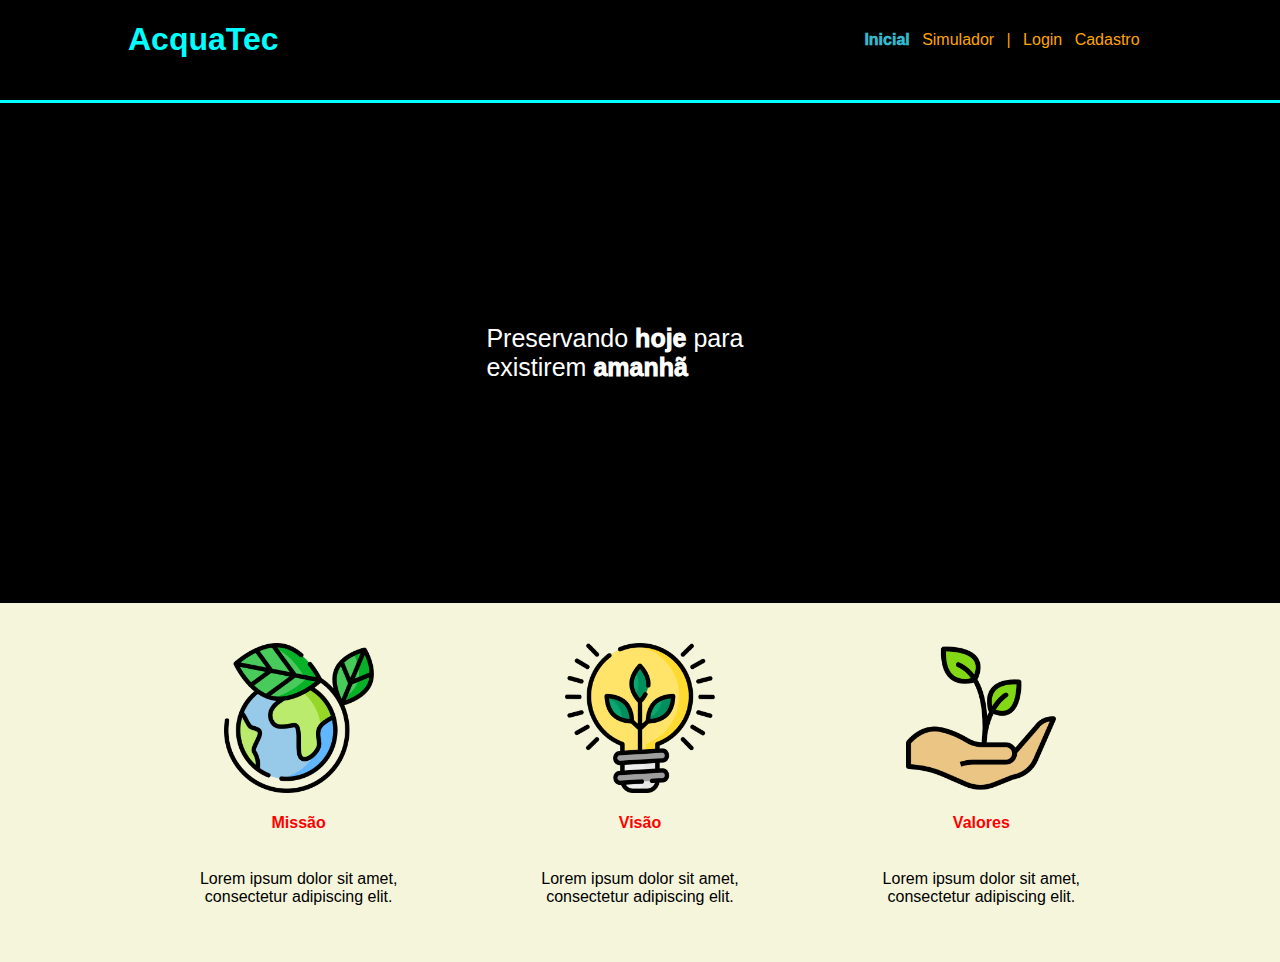
==== Aula/index.html @ 11a5dc4a "Upload aula2css" ====
<!DOCTYPE html>
<html lang="pt-br">

<head>
    <meta charset="UTF-8">
    <meta http-equiv="X-UA-Compatible" content="IE=edge">
    <meta name="viewport" content="width=device-width, initial-scale=1.0">
    <title>Home</title>
    <link rel="stylesheet" href="css/style.css">
    <link rel="stylesheet" href="css/estilo.css">
    <link rel="stylesheet" href="css/formulario-estilo.css">
    <link rel="shortcut icon" href="img/favicon2.ico" type="image/x-icon">
</head>

<body>
    <!-- Começo do Heater -->
    <div class="heater">
        <div class="container">
            <h1 class="logo">AcquaTec</h1>
            <ul class="navBar">
                <li id="aqui">Inicial</a></li>
                <li><a href="https://www.google.com">Simulador</a></li>
                <li>|</li>
                <li><a href="login.html">Login</a></li>
                <li><a href="Cadastro.html">Cadastro</a></li>
            </ul>
        </div>
    </div>
    <!-- Fim do Heater -->
    <!-- Começo banner -->
    <div class="banner">
        <div class="container">
            <p>Preservando <span class="">hoje</span> para existirem <span class="">amanhã</span></p>
        </div>
    </div>
    <!-- Fim do banner -->
    <!-- Começo do Social -->
    <div class="social">
        <div class="container">
            <div class="card">
                <img src="img/planet-earth_color.png" alt="Planeta - Missão">
                <h4>Missão</h4>
                <p>Lorem ipsum dolor sit amet, consectetur adipiscing elit.</p>
            </div>
            <div class="card">
                <img src="img/lightbulb_color.png" alt="Lâmpada - Visão">
                <h4>Visão</h4>
                <p>Lorem ipsum dolor sit amet, consectetur adipiscing elit.</p>
            </div>
            <div class="card">
                <img src="img/growth_color.png" alt="Mão - Valores">
                <h4>Valores</h4>
                <p>Lorem ipsum dolor sit amet, consectetur adipiscing elit.</p>
            </div>
        </div>
    </div>
    <!-- Fim do social -->
</body>

</html>
---- Aula/css/style.css ----
* {
    font-family: arial;
}

body {
    margin: 0;
}

.container {
    display: flex;
    width: 80%;
    margin: auto;
}

/* Css Cabeçalho */
.heater {
    width: 100%;
    height: 100px;
    background-color: black;
    border-bottom: solid aqua 3px;
}

.heater .container {
    justify-content: space-between;
    align-items: center;
}

.logo {
    color: aqua;
}

.navBar {
    width: 300px;
    display: flex;
    color: orange;
    /* #bd9762 */
    list-style: none;
    justify-content: space-evenly;
}

.navBar a {
    text-decoration: none;
    color: orange;
}

#aqui {
    font-weight: 1000;
    color: #32b9cd;
}

/* FIM Css Cabeçalho */

/* Css Banner */

.banner {
    background-size: cover;
    background-image: url(../img/bg-jelly-fish-para_outras_pags.png);
    width: 100%;
    height: 450px;
}

.banner .container {
    justify-content: center;
    align-items: center;
    height: 100%;
}

.banner .container p {
    color: white;
    font-size: 25px;
    width: 200px;

}

.banner .container p span {
    font-weight: 800;
}

    /* FIM Css Banner */
    
    /* Css Social */

.social {
    background-color: #cdcdcd;
}

.card img {
    width: 150px;
    height: 150px;
}

.social .container {
    justify-content: space-around;
}

.card {
    display: flex;
    flex-direction: column;
    align-items: center;
    padding: 40px;
}

.card h4 {
    color: red;
}

.card p {
    text-align: center;
}

    /* FIM Css Social */
---- Aula/css/estilo.css ----
*{
    font-family: Arial;
}

body {
    margin: 0;
    background: black;
}

/* Começo do cabeçalho */

.header {
    border-bottom: 3px solid #32b9cd;
}

.container {
    width: 80%;
    margin: auto;
    display: flex;
}

.header .container {
    justify-content: space-between;
}

.header ul #aqui {
    font-weight: 1000;
    color: #32b9cd;
}
.header ul #aqui2 {
    font-weight: 1000;
    color: #e3b062;
}

ul {
    color: #e3b062;
}

a {
    color: #e3b062;
    text-decoration: none;
}

.titulo {
    color: #32b9cd;
    width: fit-content;
    font-weight: 500;
}

.navBar {
    width: 300px;
    padding: 0;
    list-style: none;
    display: flex;
    justify-content: space-evenly;
    align-items: center;
}

/* Fim do cabeçalho */

/* Começo do Banner */

.banner {
    background-image: url("imgs/bg-jelly-fish-para-home.png");
    height: 500px;
    color: #fff;
    display: flex;
}

.banner .container p span {
    font-weight: 1000;
}

.banner .container {
    font-size: 36px;
    justify-content: center;
}

.banner .container p {
    width: 30%;
}

/* Fim do banner */

/* Começo do Social */
.social {
    background-color: beige;
    display: flex;
}

.box img {
    width: 170px;
}

.social .container .boxes {
    display: flex;
    width: 100%;
    justify-content: space-evenly;
}

.box {
    margin-top: 50px;
    display: flex;
    flex-direction: column;
    align-items: center;
}

.social p {
    text-align: center;
}

/* Final do Social */
---- Aula/css/formulario-estilo.css ----
.caixa_formulario {
    background: white;
    width: 400px;
    height: 300px;
    color: palevioletred;
    display: flex;
    flex-direction: column;
    justify-content: center;
    align-items: center;
    border-radius: 4px;
}

.caixa_formulario h1 {
    font-size: 30px;
}

.cadastro {
    height: 450px;
    margin-top: 25px;
}

.formulario {
    display: flex;
    flex-direction: column;
    width: 200px;
}

.formulario button {
    margin-top: 10px;
    background: #e1374e;
    color: #fff;
    padding: 10px 15px;
    border: none;
    border-radius: 10px;
    font-size: 20px;
    width: 120px;
    align-self: center;
    cursor: pointer;
}

.formulario input {
    padding: 10px 15px;
    text-align: center;
    border: 2px solid rgb(82, 143, 196);
    border-radius: 10px;
}

.formulario span {
    font-size: 20px;
}
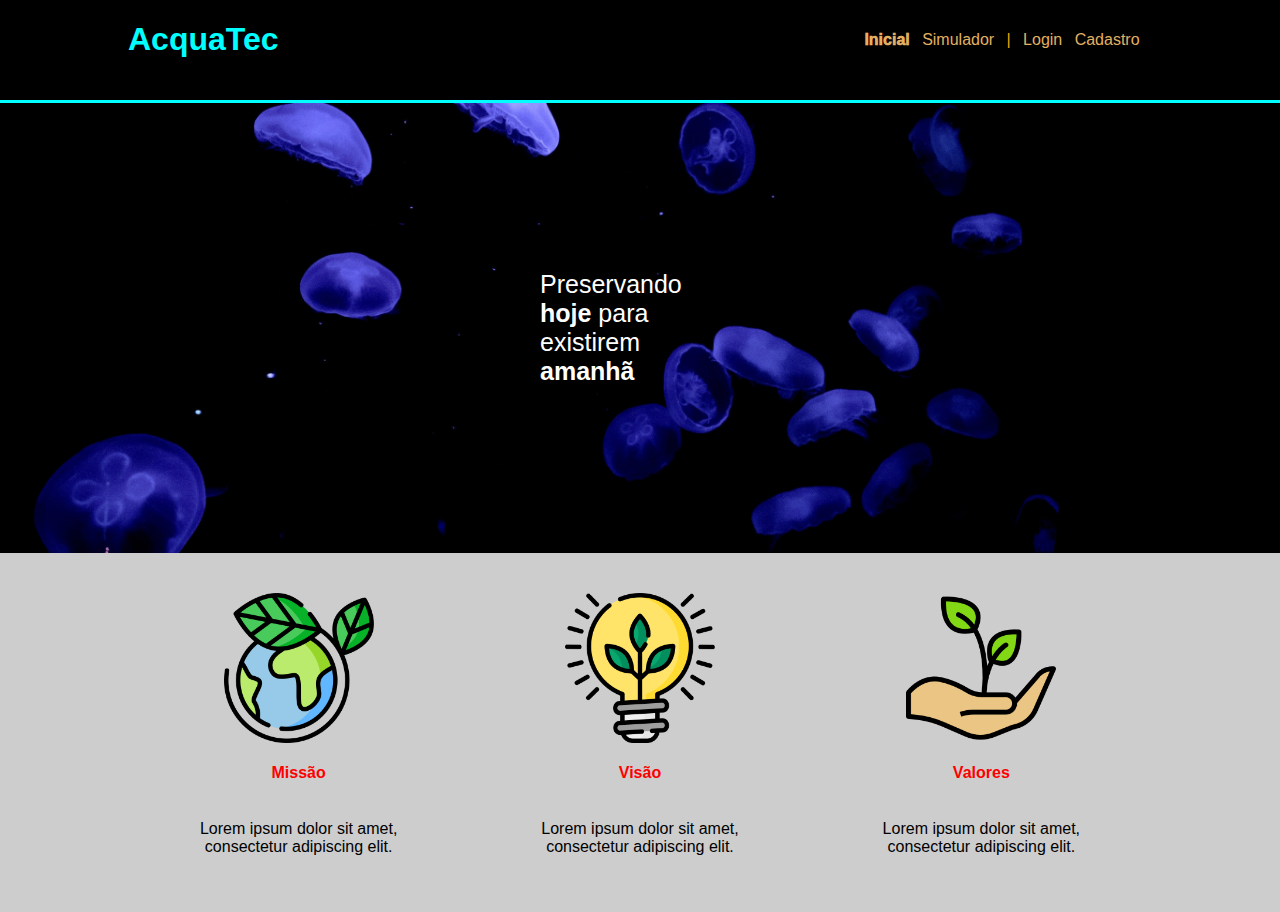
==== commit f37e4d16: "Corrigindo Codigo" ====
--- a/Aula/index.html
+++ b/Aula/index.html
@@ -7,7 +7,6 @@
     <meta name="viewport" content="width=device-width, initial-scale=1.0">
     <title>Home</title>
     <link rel="stylesheet" href="css/style.css">
-    <link rel="stylesheet" href="css/estilo.css">
     <link rel="stylesheet" href="css/formulario-estilo.css">
     <link rel="shortcut icon" href="img/favicon2.ico" type="image/x-icon">
 </head>
@@ -57,4 +56,4 @@
     <!-- Fim do social -->
 </body>
 
-</html>+</html>
--- a/Aula/css/style.css
+++ b/Aula/css/style.css
@@ -40,12 +40,12 @@
 
 .navBar a {
     text-decoration: none;
-    color: orange;
+    color: #e3b062;
 }
 
 #aqui {
     font-weight: 1000;
-    color: #32b9cd;
+    color: #e3b062;
 }
 
 /* FIM Css Cabeçalho */
@@ -54,7 +54,7 @@
 
 .banner {
     background-size: cover;
-    background-image: url(../img/bg-jelly-fish-para_outras_pags.png);
+    background-image: url("../img/bg-jelly-fish-para_outras_pags.png");
     width: 100%;
     height: 450px;
 }
@@ -108,4 +108,4 @@
     text-align: center;
 }
 
-    /* FIM Css Social */+    /* FIM Css Social */
